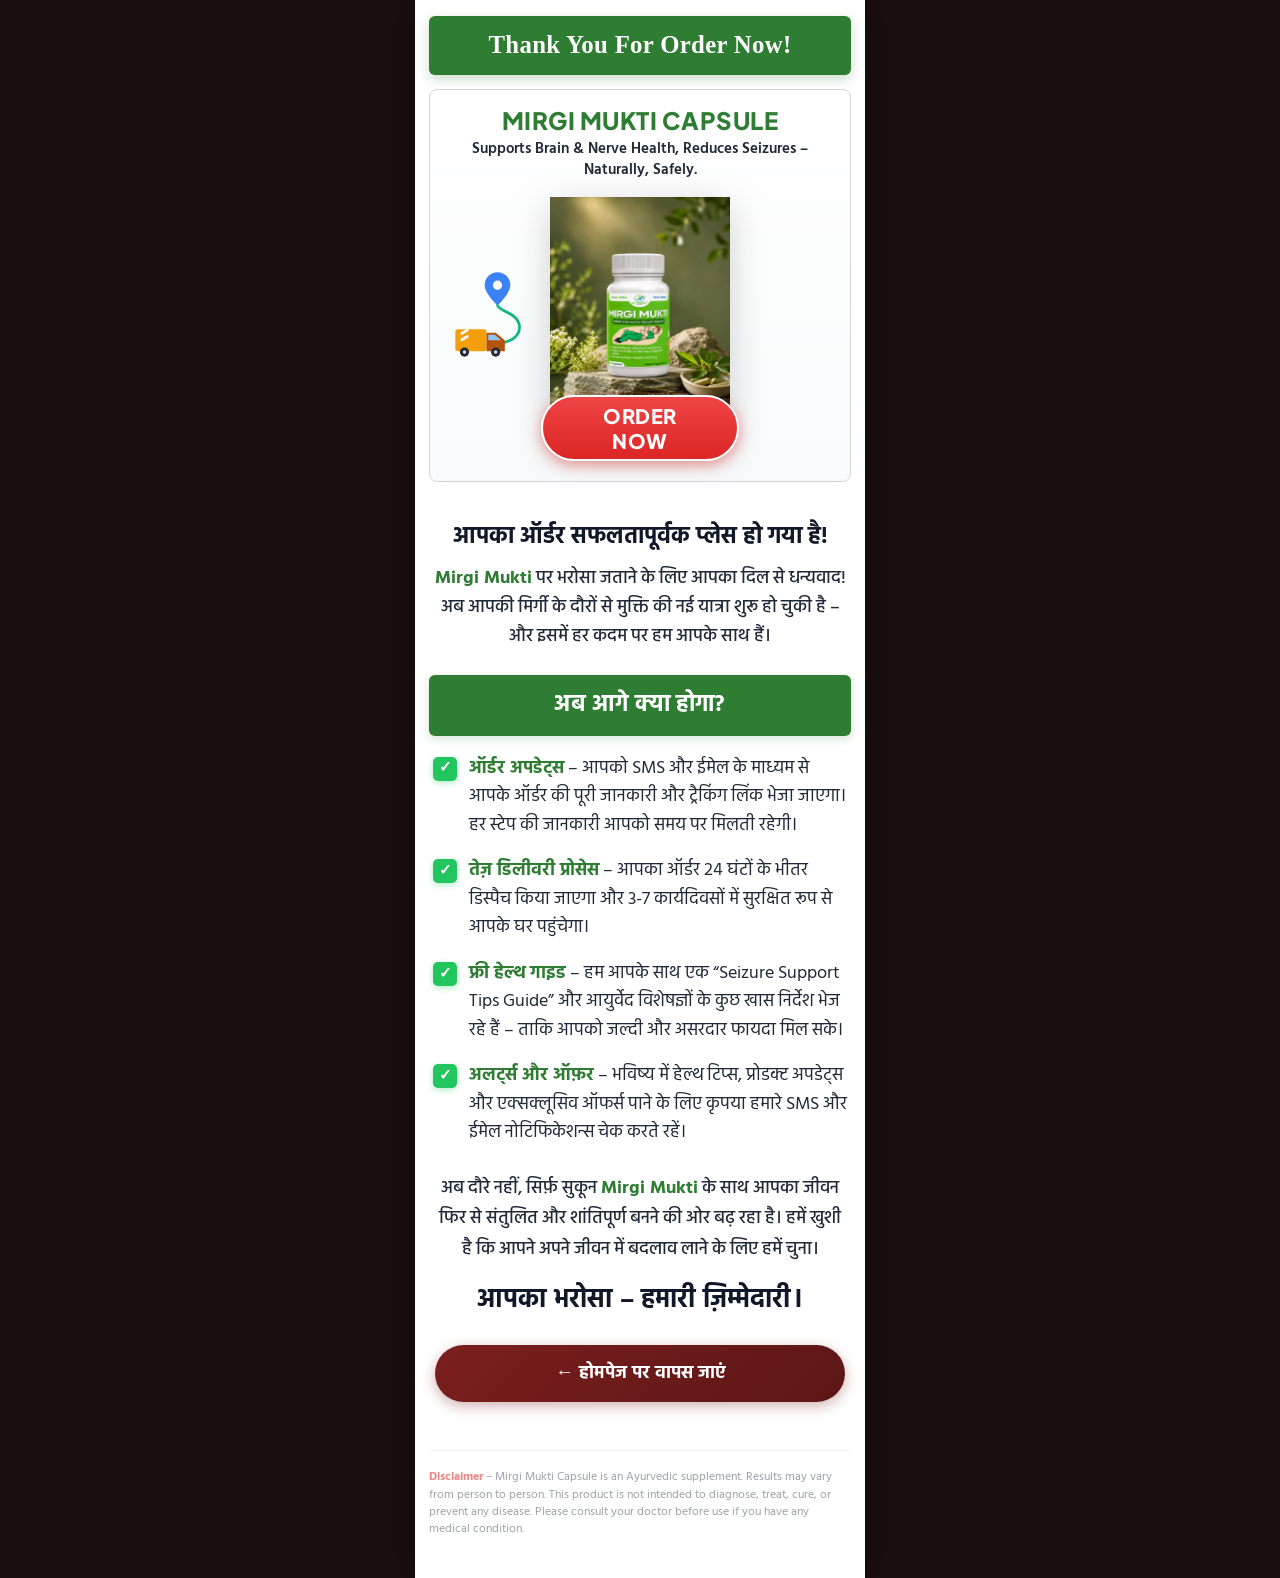
==== thankyou.html @ 15e10ee5 "first commit" ====
<!DOCTYPE html>
<html lang="hi">
<head>
  <meta charset="UTF-8">
  <meta name="viewport" content="width=device-width, initial-scale=1.0, maximum-scale=1.0, user-scalable=no">
  <title>Thank You For Order Now! | Mirgi Mukti Capsule</title>

  <!-- Google Fonts: Hind (Hindi) & Plus Jakarta Sans -->
  <link rel="preconnect" href="https://fonts.googleapis.com">
  <link rel="preconnect" href="https://fonts.gstatic.com" crossorigin>
  <link href="https://fonts.googleapis.com/css2?family=Hind:wght@400;500;600;700&family=Plus+Jakarta+Sans:wght@600;700;800;900&display=swap" rel="stylesheet">

  <style>
    :root {
      --primary-green: #2E7D32;
      --primary-green-dark: #1b5e20;
      --primary-maroon: #7B1E1E;
      --bg-offwhite: #F6F1E7;
      --text-dark: #111827;
      --text-body: #2d3748;
      --app-max-width: 450px;
    }

    * {
      box-sizing: border-box;
      margin: 0;
      padding: 0;
    }

    body {
      font-family: 'Hind', -apple-system, BlinkMacSystemFont, sans-serif;
      background-color: #1a0f0f;
      color: var(--text-dark);
      display: flex;
      justify-content: center;
      min-height: 100vh;
      -webkit-font-smoothing: antialiased;
    }

    .thankyou-shell {
      width: 100%;
      max-width: var(--app-max-width);
      background-color: #ffffff;
      min-height: 100vh;
      padding: 16px 14px 40px;
      box-shadow: 0 0 40px rgba(0, 0, 0, 0.4);
      display: flex;
      flex-direction: column;
    }

    /* Top Green Banner */
    .top-thankyou-banner {
      background: var(--primary-green);
      color: #ffffff;
      text-align: center;
      padding: 14px 16px;
      border-radius: 6px;
      margin-bottom: 14px;
      box-shadow: 0 4px 12px rgba(46, 125, 50, 0.25);
    }

    .top-thankyou-banner h1 {
      font-family: 'Georgia', serif;
      font-size: 1.55rem;
      font-weight: 700;
      letter-spacing: 0.3px;
      margin: 0;
      line-height: 1.25;
    }

    /* Product Showcase Card */
    .product-showcase-card {
      border: 1.5px solid #d1d5db;
      border-radius: 8px;
      padding: 16px 12px 20px;
      background: linear-gradient(180deg, #ffffff 0%, #f9fafb 100%);
      text-align: center;
      position: relative;
      margin-bottom: 18px;
    }

    .card-product-title {
      font-family: 'Plus Jakarta Sans', sans-serif;
      font-size: 1.5rem;
      font-weight: 800;
      color: var(--primary-green);
      letter-spacing: 0.5px;
      margin-bottom: 4px;
      line-height: 1.2;
    }

    .card-product-sub {
      font-size: 0.95rem;
      font-weight: 600;
      color: #1f2937;
      line-height: 1.4;
      margin-bottom: 14px;
    }

    /* Delivery route & bottle layout */
    .bottle-delivery-stage {
      position: relative;
      display: flex;
      align-items: center;
      justify-content: center;
      min-height: 250px;
      margin: 10px 0 16px;
    }

    /* Delivery Van Graphic on Left */
    .delivery-graphic {
      position: absolute;
      left: 6px;
      top: 50%;
      transform: translateY(-50%);
      width: 110px;
      z-index: 1;
      pointer-events: none;
    }

    .bottle-img-wrap {
      position: relative;
      z-index: 2;
      width: 180px;
      height: 250px;
      margin: 0 auto;
      display: flex;
      align-items: center;
      justify-content: center;
    }

    .bottle-img-wrap img {
      max-width: 100%;
      max-height: 100%;
      object-fit: contain;
      filter: drop-shadow(0 10px 18px rgba(0, 0, 0, 0.18));
    }

    /* Order Now Red Pill Badge */
    .order-now-pill {
      display: inline-block;
      background: linear-gradient(180deg, #ef4444 0%, #dc2626 100%);
      color: #ffffff;
      font-family: 'Plus Jakarta Sans', sans-serif;
      font-size: 1.25rem;
      font-weight: 800;
      letter-spacing: 0.5px;
      padding: 6px 32px;
      border-radius: 50px;
      border: 2px solid #ffffff;
      box-shadow: 0 4px 14px rgba(220, 38, 38, 0.45);
      position: absolute;
      bottom: -16px;
      left: 50%;
      transform: translateX(-50%);
      z-index: 3;
    }

    /* Order Placed Headline */
    .order-placed-headline {
      font-family: 'Hind', sans-serif;
      font-size: 1.45rem;
      font-weight: 800;
      color: #111827;
      text-align: center;
      margin: 22px 0 10px;
      line-height: 1.35;
    }

    .order-placed-desc {
      font-size: 1.12rem;
      font-weight: 500;
      color: #1f2937;
      line-height: 1.62;
      text-align: center;
      margin-bottom: 24px;
      padding: 0 4px;
    }

    .order-placed-desc strong {
      color: var(--primary-green);
      font-weight: 800;
    }

    /* Next Steps Section Banner */
    .next-steps-banner {
      background: var(--primary-green);
      color: #ffffff;
      text-align: center;
      padding: 12px 16px;
      border-radius: 6px;
      margin-bottom: 18px;
      box-shadow: 0 3px 10px rgba(46, 125, 50, 0.2);
    }

    .next-steps-banner h2 {
      font-size: 1.45rem;
      font-weight: 800;
      margin: 0;
      letter-spacing: 0.2px;
    }

    /* Checklist of Next Steps */
    .steps-checklist {
      display: flex;
      flex-direction: column;
      gap: 16px;
      margin-bottom: 26px;
      padding: 0 4px;
    }

    .step-item {
      display: flex;
      align-items: flex-start;
      gap: 12px;
      line-height: 1.62;
      font-size: 1.1rem;
      color: #1f2937;
    }

    .step-checkbox {
      width: 24px;
      height: 24px;
      min-width: 24px;
      background: #22c55e;
      border-radius: 5px;
      display: flex;
      align-items: center;
      justify-content: center;
      color: #ffffff;
      font-size: 0.95rem;
      font-weight: 900;
      margin-top: 3px;
      box-shadow: 0 2px 6px rgba(34, 197, 94, 0.35);
    }

    .step-text {
      flex: 1;
    }

    .step-title {
      color: var(--primary-green);
      font-weight: 800;
      font-size: 1.14rem;
    }

    /* Closing Emotional Box */
    .closing-emotional-box {
      text-align: center;
      margin-bottom: 20px;
      padding: 0 6px;
    }

    .closing-text {
      font-size: 1.15rem;
      line-height: 1.65;
      color: #1f2937;
      font-weight: 500;
      margin-bottom: 18px;
    }

    .closing-text strong {
      color: var(--primary-green);
      font-weight: 800;
    }

    .final-brand-slogan {
      font-size: 1.65rem;
      font-weight: 800;
      color: #111827;
      letter-spacing: 0.2px;
      line-height: 1.3;
      margin-bottom: 28px;
    }

    /* Return to Home Button */
    .btn-return-home {
      display: flex;
      align-items: center;
      justify-content: center;
      gap: 8px;
      width: 100%;
      background: linear-gradient(135deg, var(--primary-maroon) 0%, #5c1616 100%);
      color: #ffffff;
      text-decoration: none;
      padding: 14px 20px;
      border-radius: 50px;
      font-size: 1.15rem;
      font-weight: 800;
      margin: 0 auto 28px;
      box-shadow: 0 4px 14px rgba(123, 30, 30, 0.35);
      transition: transform 0.2s ease;
    }

    .btn-return-home:active {
      transform: scale(0.98);
    }

    /* Bottom Disclaimer */
    .thankyou-footer {
      border-top: 1px solid #e5e7eb;
      padding-top: 18px;
      margin-top: auto;
      text-align: center;
      opacity: 0.55;
    }

    .disclaimer-text {
      font-size: 0.72rem;
      color: #4b5563;
      line-height: 1.5;
      text-align: left;
    }

    .disclaimer-label {
      color: #dc2626;
      font-weight: 800;
    }
  </style>
</head>
<body>

  <div class="thankyou-shell">

    <!-- 1. TOP GREEN BANNER -->
    <div class="top-thankyou-banner">
      <h1>Thank You For Order Now!</h1>
    </div>

    <!-- 2. PRODUCT SHOWCASE CARD -->
    <div class="product-showcase-card">
      <h2 class="card-product-title">MIRGI MUKTI CAPSULE</h2>
      <p class="card-product-sub">Supports Brain &amp; Nerve Health, Reduces Seizures – Naturally, Safely.</p>

      <div class="bottle-delivery-stage">
        <!-- SVG Delivery Truck & Location Pin Route -->
        <svg class="delivery-graphic" viewBox="0 0 120 120" fill="none" xmlns="http://www.w3.org/2000/svg">
          <!-- Pin -->
          <path d="M40 22C40 14.268 46.268 8 54 8C61.732 8 68 14.268 68 22C68 31 54 44 54 44C54 44 40 31 40 22Z" fill="#3B82F6"/>
          <circle cx="54" cy="22" r="5" fill="#FFFFFF"/>
          
          <!-- Curved Route Line -->
          <path d="M54 44C54 50 78 52 78 68C78 84 56 84 56 88L45 88" stroke="#10B981" stroke-width="3" stroke-linecap="round" stroke-linejoin="round"/>
          
          <!-- Delivery Van / Truck -->
          <!-- Van Body -->
          <rect x="8" y="70" width="34" height="24" rx="3" fill="#F59E0B"/>
          <!-- Stripes -->
          <rect x="13" y="74" width="10" height="3" rx="1.5" transform="rotate(-30 13 74)" fill="#FFFFFF"/>
          <rect x="13" y="81" width="10" height="3" rx="1.5" transform="rotate(-30 13 81)" fill="#FFFFFF"/>
          
          <!-- Cabin -->
          <path d="M42 74H52L62 82V94H42V74Z" fill="#B45309"/>
          <!-- Window -->
          <path d="M44 76H51L58 82H44V76Z" fill="#93C5FD"/>
          
          <!-- Wheels -->
          <circle cx="18" cy="95" r="5" fill="#1F2937"/>
          <circle cx="18" cy="95" r="2" fill="#D1D5DB"/>
          <circle cx="52" cy="95" r="5" fill="#1F2937"/>
          <circle cx="52" cy="95" r="2" fill="#D1D5DB"/>
        </svg>

        <!-- Mirgi Mukti Capsule Bottle Image -->
        <div class="bottle-img-wrap">
          <img src="Images/mirgi-mukti-bottle.jpg" alt="Mirgi Mukti Capsule" loading="eager">
        </div>

        <!-- Order Now Red Pill Badge -->
        <div class="order-now-pill">ORDER NOW</div>
      </div>
    </div>

    <!-- 3. ORDER PLACED HEADING & TEXT -->
    <h2 class="order-placed-headline">आपका ऑर्डर सफलतापूर्वक प्लेस हो गया है!</h2>
    <p class="order-placed-desc">
      <strong>Mirgi Mukti</strong> पर भरोसा जताने के लिए आपका दिल से धन्यवाद! अब आपकी मिर्गी के दौरों से मुक्ति की नई यात्रा शुरू हो चुकी है – और इसमें हर कदम पर हम आपके साथ हैं।
    </p>

    <!-- 4. NEXT STEPS SECTION -->
    <div class="next-steps-banner">
      <h2>अब आगे क्या होगा?</h2>
    </div>

    <div class="steps-checklist">
      <!-- Item 1 -->
      <div class="step-item">
        <div class="step-checkbox">✓</div>
        <div class="step-text">
          <span class="step-title">ऑर्डर अपडेट्स</span> – आपको SMS और ईमेल के माध्यम से आपके ऑर्डर की पूरी जानकारी और ट्रैकिंग लिंक भेजा जाएगा। हर स्टेप की जानकारी आपको समय पर मिलती रहेगी।
        </div>
      </div>

      <!-- Item 2 -->
      <div class="step-item">
        <div class="step-checkbox">✓</div>
        <div class="step-text">
          <span class="step-title">तेज़ डिलीवरी प्रोसेस</span> – आपका ऑर्डर 24 घंटों के भीतर डिस्पैच किया जाएगा और 3-7 कार्यदिवसों में सुरक्षित रूप से आपके घर पहुंचेगा।
        </div>
      </div>

      <!-- Item 3 -->
      <div class="step-item">
        <div class="step-checkbox">✓</div>
        <div class="step-text">
          <span class="step-title">फ्री हेल्थ गाइड</span> – हम आपके साथ एक “Seizure Support Tips Guide” और आयुर्वेद विशेषज्ञों के कुछ खास निर्देश भेज रहे हैं – ताकि आपको जल्दी और असरदार फायदा मिल सके।
        </div>
      </div>

      <!-- Item 4 -->
      <div class="step-item">
        <div class="step-checkbox">✓</div>
        <div class="step-text">
          <span class="step-title">अलर्ट्स और ऑफ़र</span> – भविष्य में हेल्थ टिप्स, प्रोडक्ट अपडेट्स और एक्सक्लूसिव ऑफर्स पाने के लिए कृपया हमारे SMS और ईमेल नोटिफिकेशन्स चेक करते रहें।
        </div>
      </div>
    </div>

    <!-- 5. CLOSING EMOTIONAL MESSAGE & SLOGAN -->
    <div class="closing-emotional-box">
      <p class="closing-text">
        अब दौरे नहीं, सिर्फ़ सुकून <strong>Mirgi Mukti</strong> के साथ आपका जीवन फिर से संतुलित और शांतिपूर्ण बनने की ओर बढ़ रहा है। हमें खुशी है कि आपने अपने जीवन में बदलाव लाने के लिए हमें चुना।
      </p>

      <div class="final-brand-slogan">
        आपका भरोसा – हमारी ज़िम्मेदारी।
      </div>

      <!-- Return Button to Landing Page -->
      <a href="index.html" class="btn-return-home">
        <span>← होमपेज पर वापस जाएं</span>
      </a>
    </div>

    <!-- 6. DISCLAIMER -->
    <footer class="thankyou-footer">
      <p class="disclaimer-text">
        <strong class="disclaimer-label">Disclaimer</strong> – Mirgi Mukti Capsule is an Ayurvedic supplement. Results may vary from person to person. This product is not intended to diagnose, treat, cure, or prevent any disease. Please consult your doctor before use if you have any medical condition.
      </p>
    </footer>

  </div>

</body>
</html>
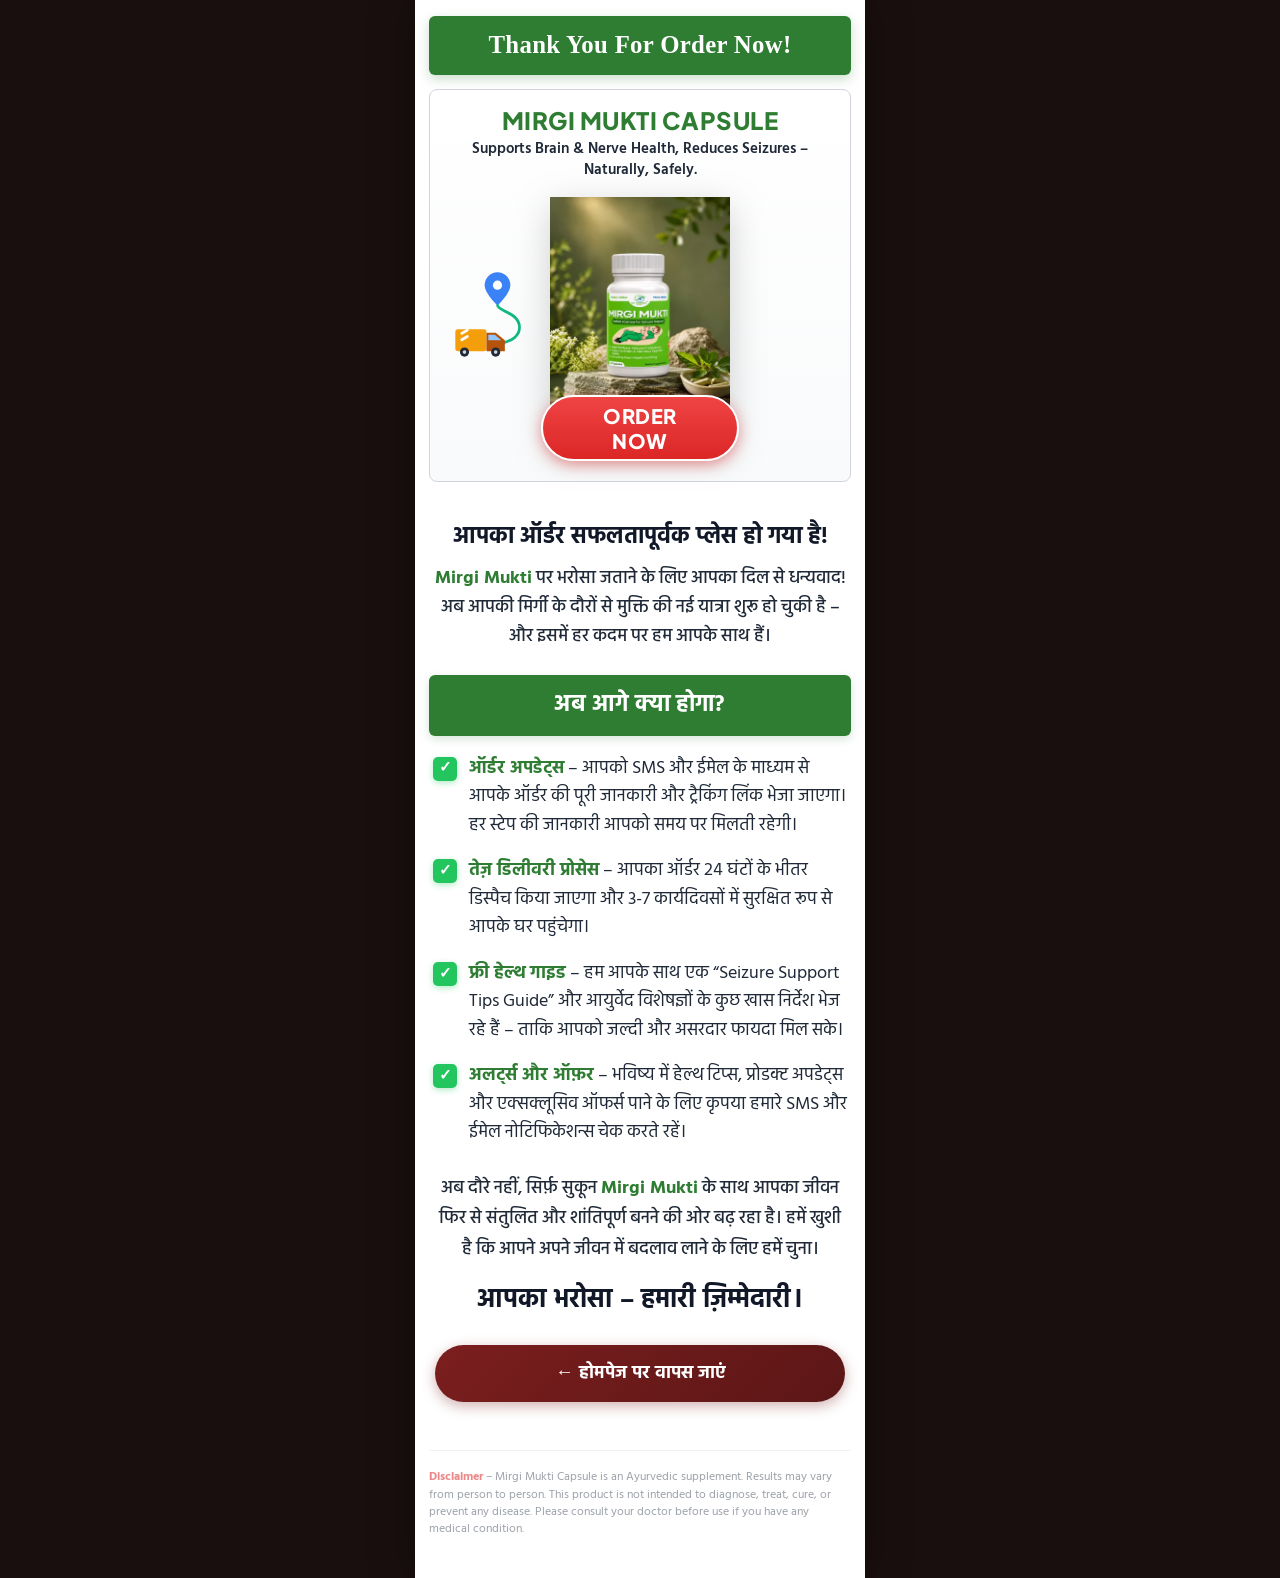
==== commit 0f5757e4: "Create new thank you page" ====
--- a/thankyou.html
+++ b/thankyou.html
@@ -363,7 +363,7 @@
 
         <!-- Mirgi Mukti Capsule Bottle Image -->
         <div class="bottle-img-wrap">
-          <img src="Images/mirgi-mukti-bottle.jpg" alt="Mirgi Mukti Capsule" loading="eager">
+          <img src="Images/mirgi-mukti-bottle.avif" alt="Mirgi Mukti Capsule" loading="eager">
         </div>
 
         <!-- Order Now Red Pill Badge -->
